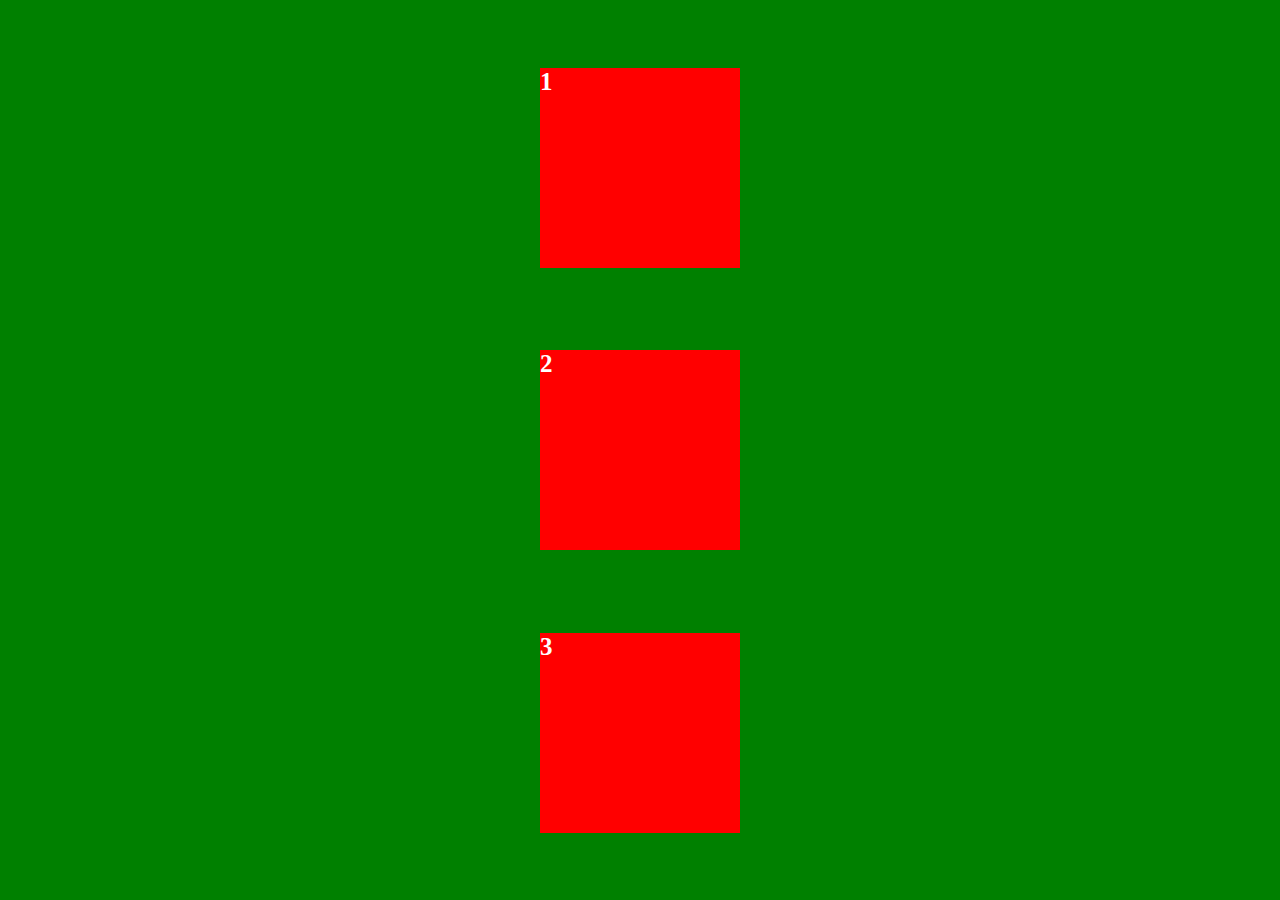
==== flexbox2.html @ 6d67d299 "1" ====
<!DOCTYPE html>
<html lang="en">
<head>
    <meta charset="UTF-8">
    <meta name="viewport" content="width=device-width, initial-scale=1.0">
    <title>Document</title>
    <link rel="stylesheet" href="styles/flexbox2.css">
</head>
<body>
    <section>
        <div>1</div>
        <div>2</div>
        <div>3</div>
    </section>
</body>
</html>
---- styles/flexbox2.css ----
*{
    padding: 0;
    margin: 0;
    box-sizing: border-box;
}

section{
    height: 100vh;
    background-color: green;
    display: flex;
    flex-direction: column;
    justify-content: space-evenly;
    align-items: center;
    gap: 15px;
}

section div{
    width: 200px;
    height: 200px;
    background-color: red;
    color: white;
    font-size: 25px;
    font-weight: bold;
}
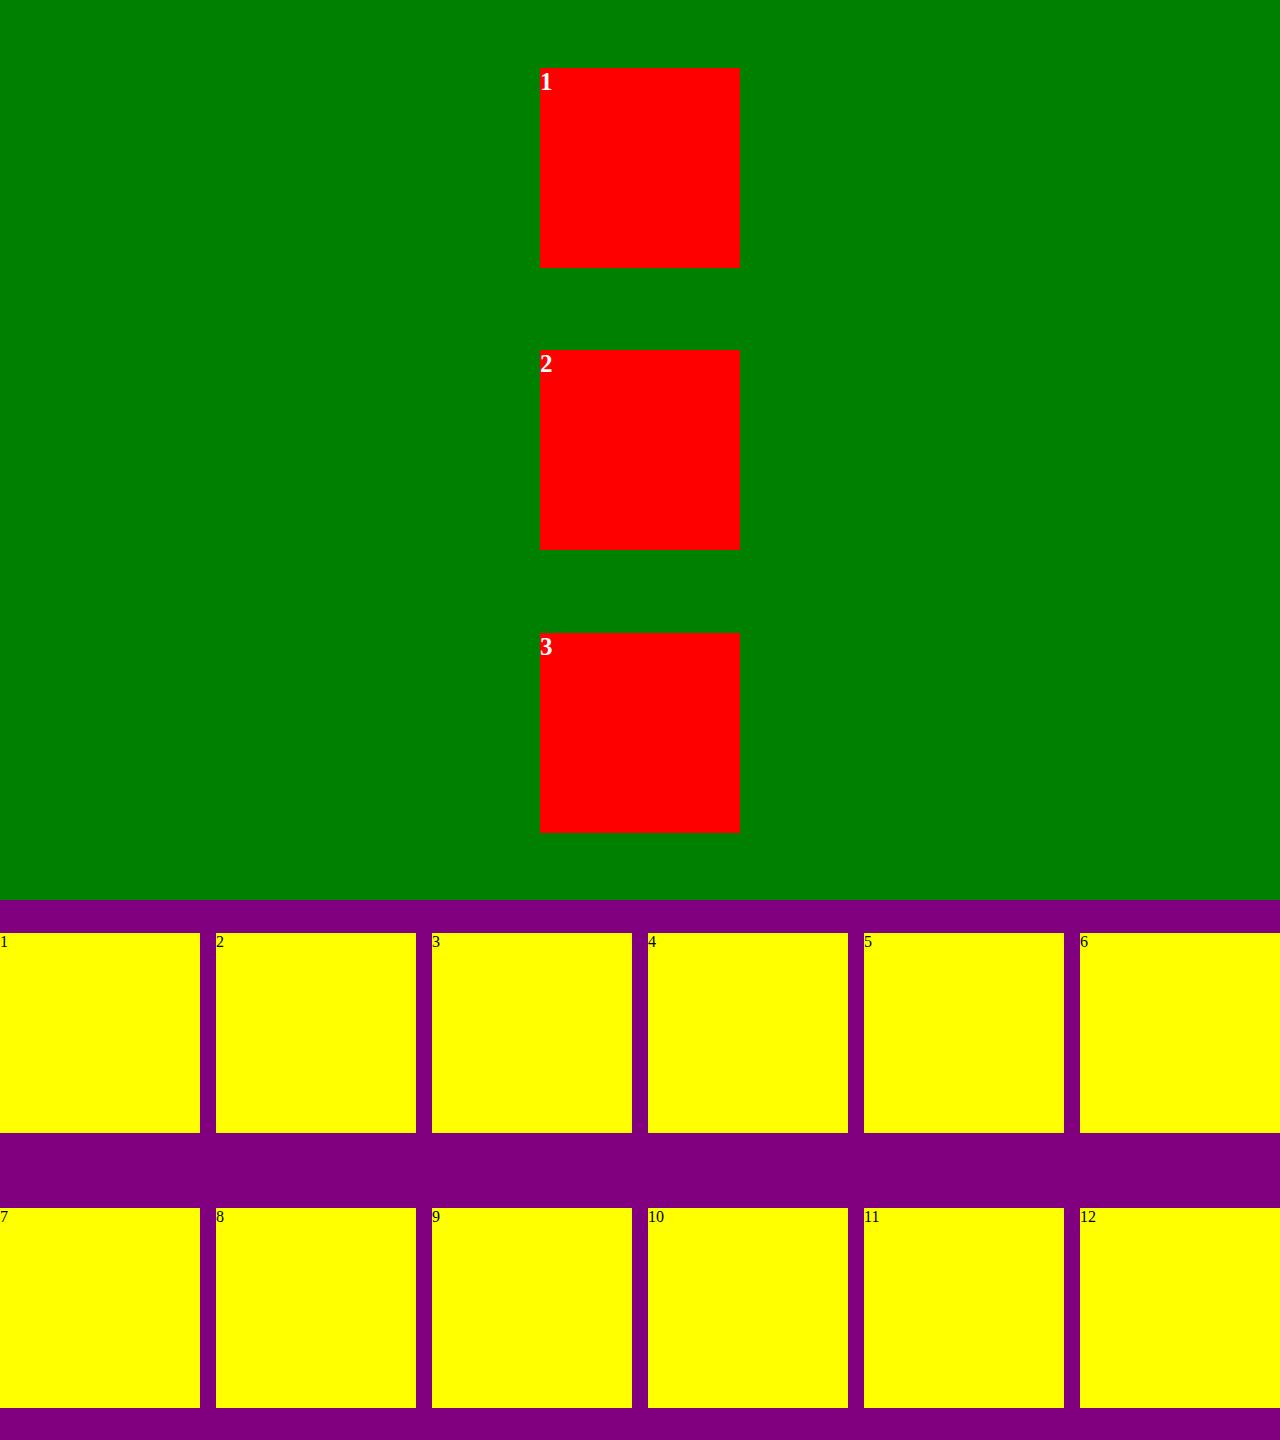
==== commit 9de39c21: "1" ====
--- a/flexbox2.html
+++ b/flexbox2.html
@@ -12,5 +12,21 @@
         <div>2</div>
         <div>3</div>
     </section>
+
+    <!-- FLEX WRAP -->
+     <main>
+        <div>1</div>
+        <div>2</div>
+        <div>3</div>
+        <div>4</div>
+        <div>5</div>
+        <div>6</div>
+        <div>7</div>
+        <div>8</div>
+        <div>9</div>
+        <div>10</div>
+        <div>11</div>
+        <div>12</div>
+     </main>
 </body>
 </html>--- a/styles/flexbox2.css
+++ b/styles/flexbox2.css
@@ -21,4 +21,23 @@
     color: white;
     font-size: 25px;
     font-weight: bold;
+}
+
+
+/* FLEX-WRAP */
+main{
+    height: auto;
+    min-height: 60vh;
+    background-color: purple;
+    display: flex;
+    gap: 10px;
+    flex-wrap: wrap;
+    justify-content: space-between;
+    align-items: center;
+}
+
+main div{
+    height: 200px;
+    width: 200px;
+    background-color: yellow;
 }